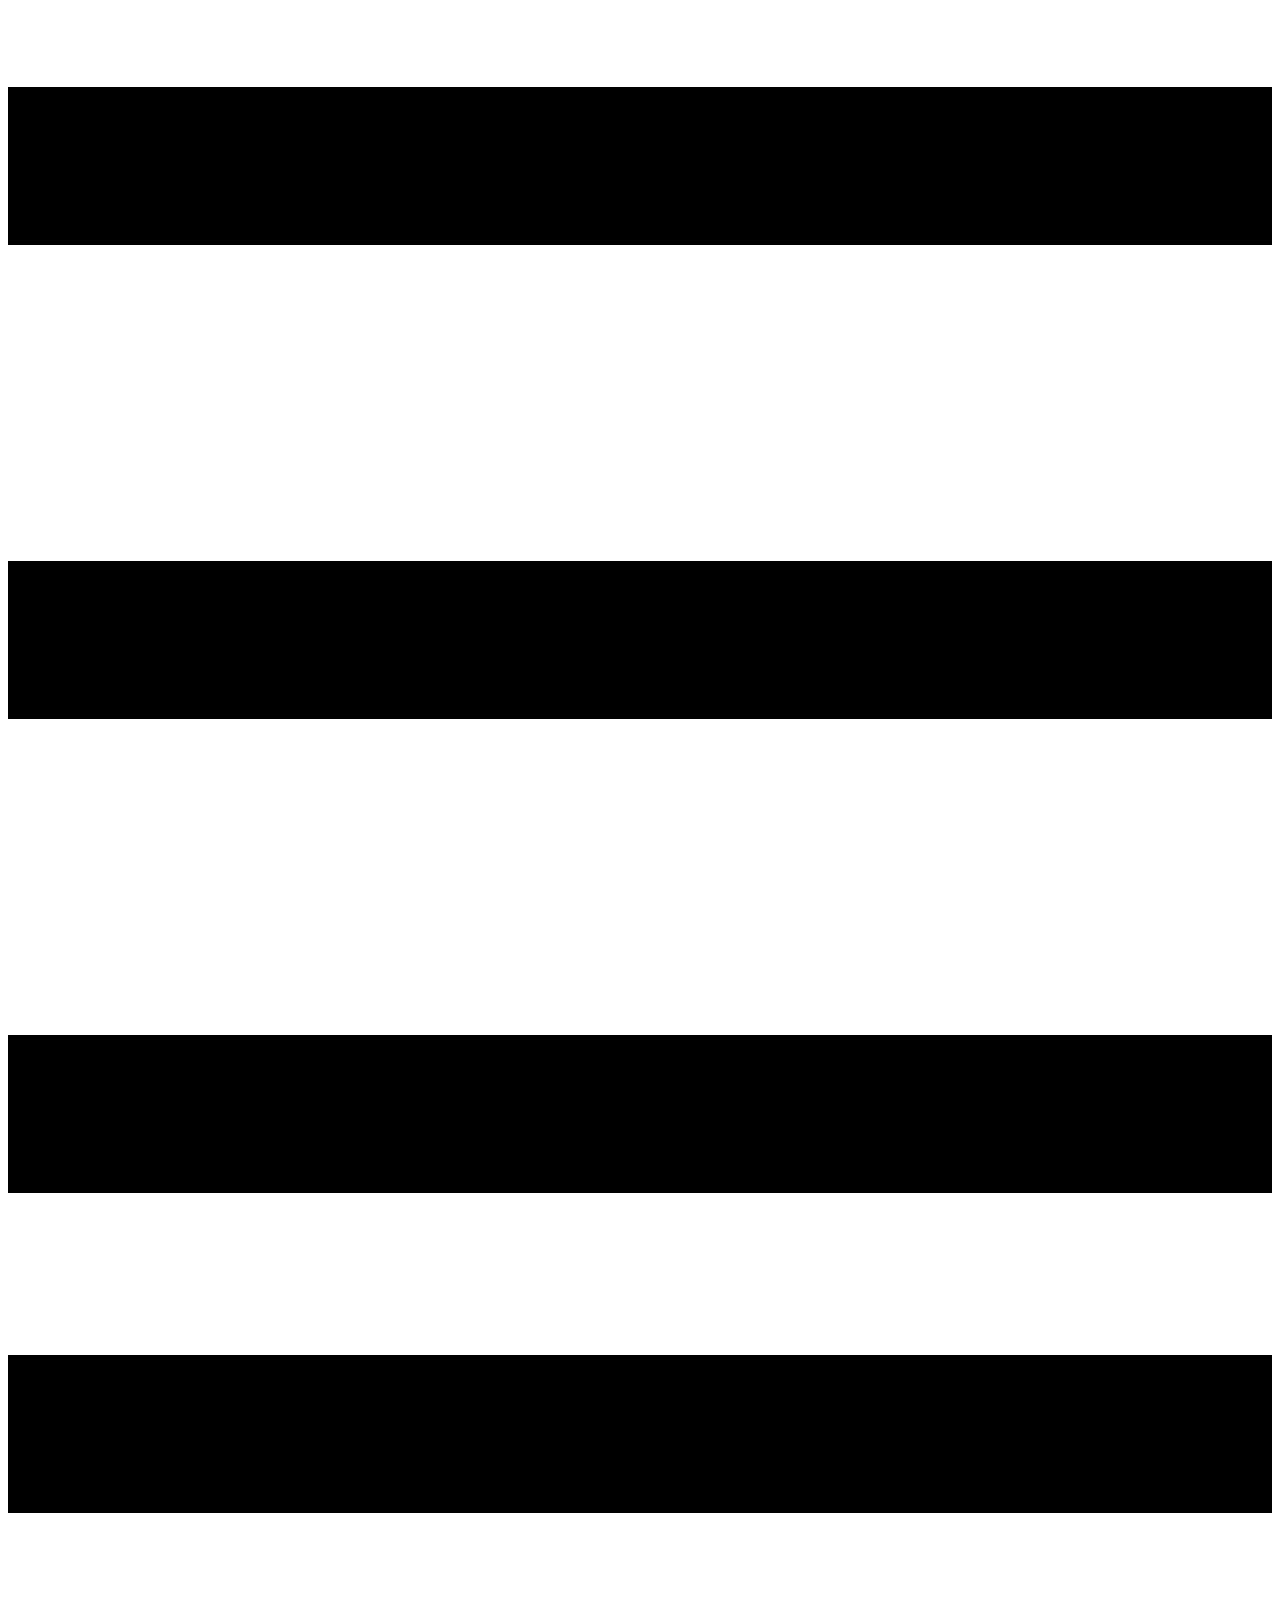
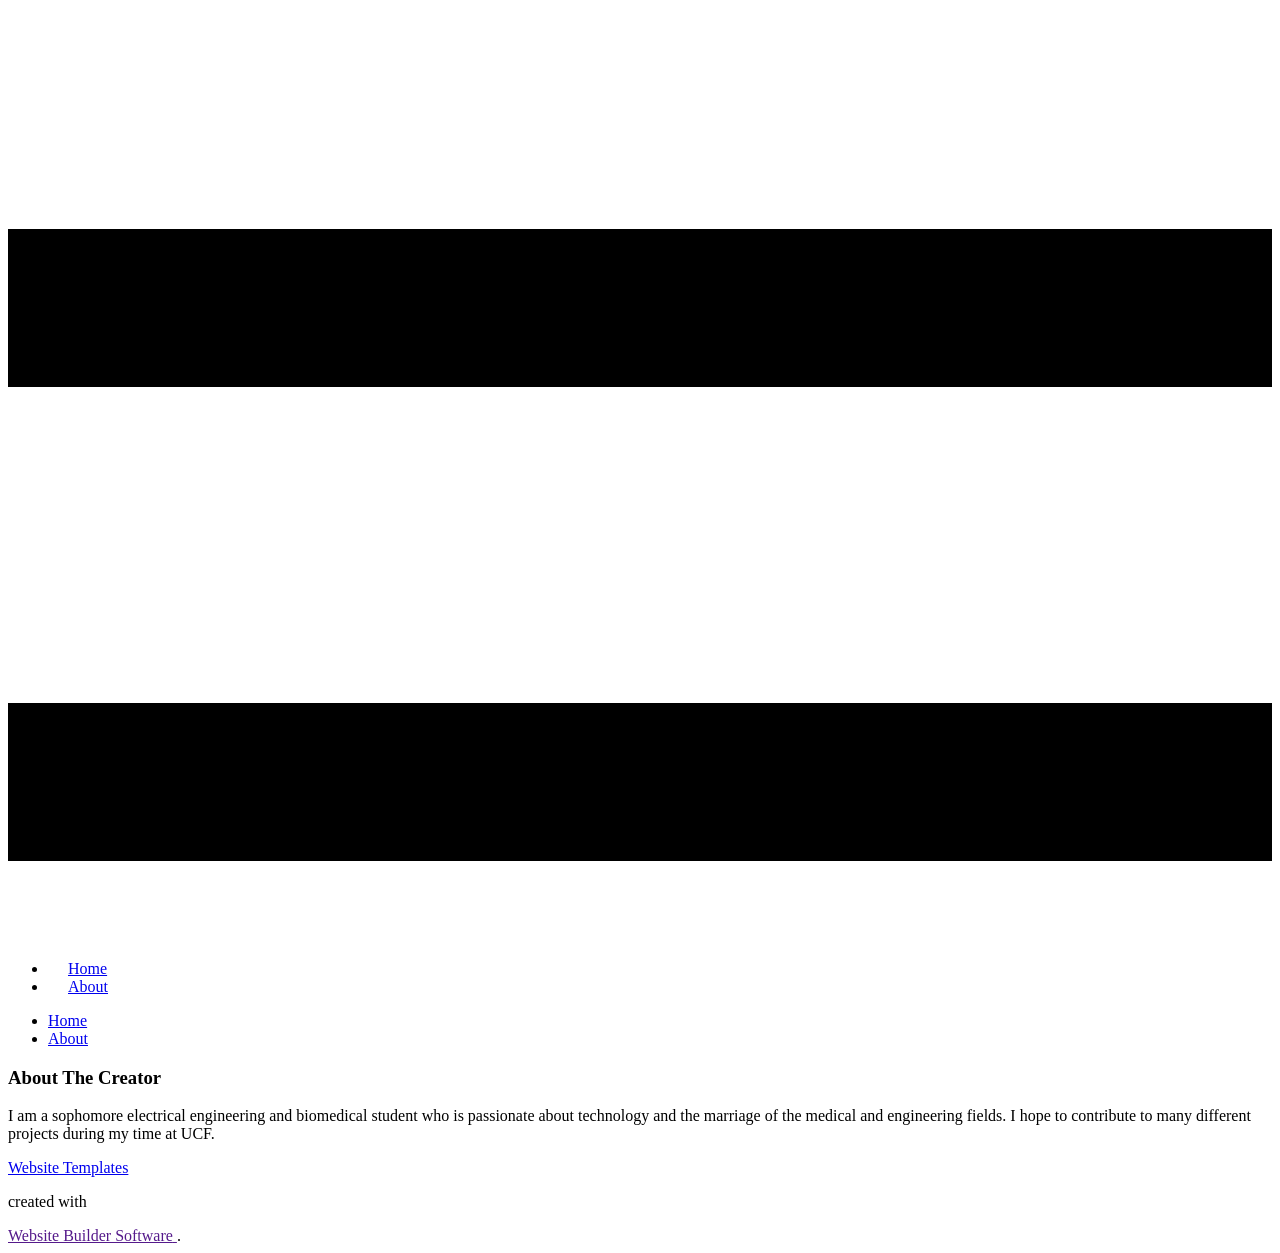
==== About.html @ bc59929b "Update About.html" ====
<!DOCTYPE html>
<html style="font-size: 16px;">
  <head>
    <meta name="viewport" content="width=device-width, initial-scale=1.0">
    <meta charset="utf-8">
    <meta name="keywords" content="">
    <meta name="description" content="">
    <title>About</title>
    <link rel="stylesheet" href="nicepage.css" media="screen">
<link rel="stylesheet" href="About.css" media="screen">
    <script class="u-script" type="text/javascript" src="jquery.js" defer=""></script>
    <script class="u-script" type="text/javascript" src="nicepage.js" defer=""></script>
    <meta name="generator" content="Nicepage 4.12.5, nicepage.com">
    <link id="u-theme-google-font" rel="stylesheet" href="https://fonts.googleapis.com/css?family=Roboto:100,100i,300,300i,400,400i,500,500i,700,700i,900,900i|Open+Sans:300,300i,400,400i,500,500i,600,600i,700,700i,800,800i">
    
    
    <script type="application/ld+json">{
		"@context": "http://schema.org",
		"@type": "Organization",
		"name": ""
}</script>
    <meta name="theme-color" content="#478ac9">
    <meta property="og:title" content="About">
    <meta property="og:type" content="website">
  </head>
  <body class="u-body u-xl-mode"><header class="u-clearfix u-header u-header" id="sec-9155"><div class="u-clearfix u-sheet u-sheet-1">
        <nav class="u-menu u-menu-dropdown u-offcanvas u-menu-1">
          <div class="menu-collapse" style="font-size: 1rem; letter-spacing: 0px;">
            <a class="u-button-style u-custom-left-right-menu-spacing u-custom-padding-bottom u-custom-top-bottom-menu-spacing u-nav-link u-text-active-palette-1-base u-text-hover-palette-2-base" href="#">
              <svg class="u-svg-link" viewBox="0 0 24 24"><use xmlns:xlink="http://www.w3.org/1999/xlink" xlink:href="#menu-hamburger"></use></svg>
              <svg class="u-svg-content" version="1.1" id="menu-hamburger" viewBox="0 0 16 16" x="0px" y="0px" xmlns:xlink="http://www.w3.org/1999/xlink" xmlns="http://www.w3.org/2000/svg"><g><rect y="1" width="16" height="2"></rect><rect y="7" width="16" height="2"></rect><rect y="13" width="16" height="2"></rect>
</g></svg>
            </a>
          </div>
          <div class="u-custom-menu u-nav-container">
            <ul class="u-nav u-unstyled u-nav-1"><li class="u-nav-item"><a class="u-button-style u-nav-link u-text-active-palette-1-base u-text-hover-palette-2-base" href="Home.html" style="padding: 10px 20px;">Home</a>
</li><li class="u-nav-item"><a class="u-button-style u-nav-link u-text-active-palette-1-base u-text-hover-palette-2-base" href="About.html" target="_blank" style="padding: 10px 20px;">About</a>
</li></ul>
          </div>
          <div class="u-custom-menu u-nav-container-collapse">
            <div class="u-black u-container-style u-inner-container-layout u-opacity u-opacity-95 u-sidenav">
              <div class="u-inner-container-layout u-sidenav-overflow">
                <div class="u-menu-close"></div>
                <ul class="u-align-center u-nav u-popupmenu-items u-unstyled u-nav-2"><li class="u-nav-item"><a class="u-button-style u-nav-link" href="Home.html">Home</a>
</li><li class="u-nav-item"><a class="u-button-style u-nav-link" href="About.html" target="_blank">About</a>
</li></ul>
              </div>
            </div>
            <div class="u-black u-menu-overlay u-opacity u-opacity-70"></div>
          </div>
        </nav>
      </div></header>
    <section class="u-align-center u-clearfix u-palette-1-base u-section-1" id="carousel_ede1">
      <div class="u-expanded-width u-palette-3-base u-shape u-shape-rectangle u-shape-1"></div>
      <div class="u-clearfix u-layout-wrap u-layout-wrap-1">
        <div class="u-layout">
          <div class="u-layout-row">
            <div class="u-align-left u-container-style u-layout-cell u-right-cell u-size-30 u-white u-layout-cell-1">
              <div class="u-container-layout u-container-layout-1">
                <h3 class="u-text u-text-palette-3-base u-text-1">About The Creator</h3>
                <p class="u-text u-text-2">I am a sophomore electrical engineering and biomedical student who is passionate about technology and the marriage of the medical and engineering fields. I hope to contribute to many different projects during my time at UCF. </p>
              </div>
            </div>
            <div class="u-container-style u-image u-layout-cell u-left-cell u-size-30 u-image-1" data-image-width="256" data-image-height="256">
              <div class="u-container-layout u-container-layout-2"></div>
            </div>
          </div>
        </div>
      </div>
    </section>
    
    
    <footer class="u-align-center u-clearfix u-footer u-grey-80 u-footer" id="sec-a524"><div class="u-align-left u-clearfix u-sheet u-sheet-1"></div></footer>
    <section class="u-backlink u-clearfix u-grey-80">
      <a class="u-link" href="https://nicepage.com/website-templates" target="_blank">
        <span>Website Templates</span>
      </a>
      <p class="u-text">
        <span>created with</span>
      </p>
      <a class="u-link" href="" target="_blank">
        <span>Website Builder Software</span>
      </a>. 
    </section>
  </body>
</html>
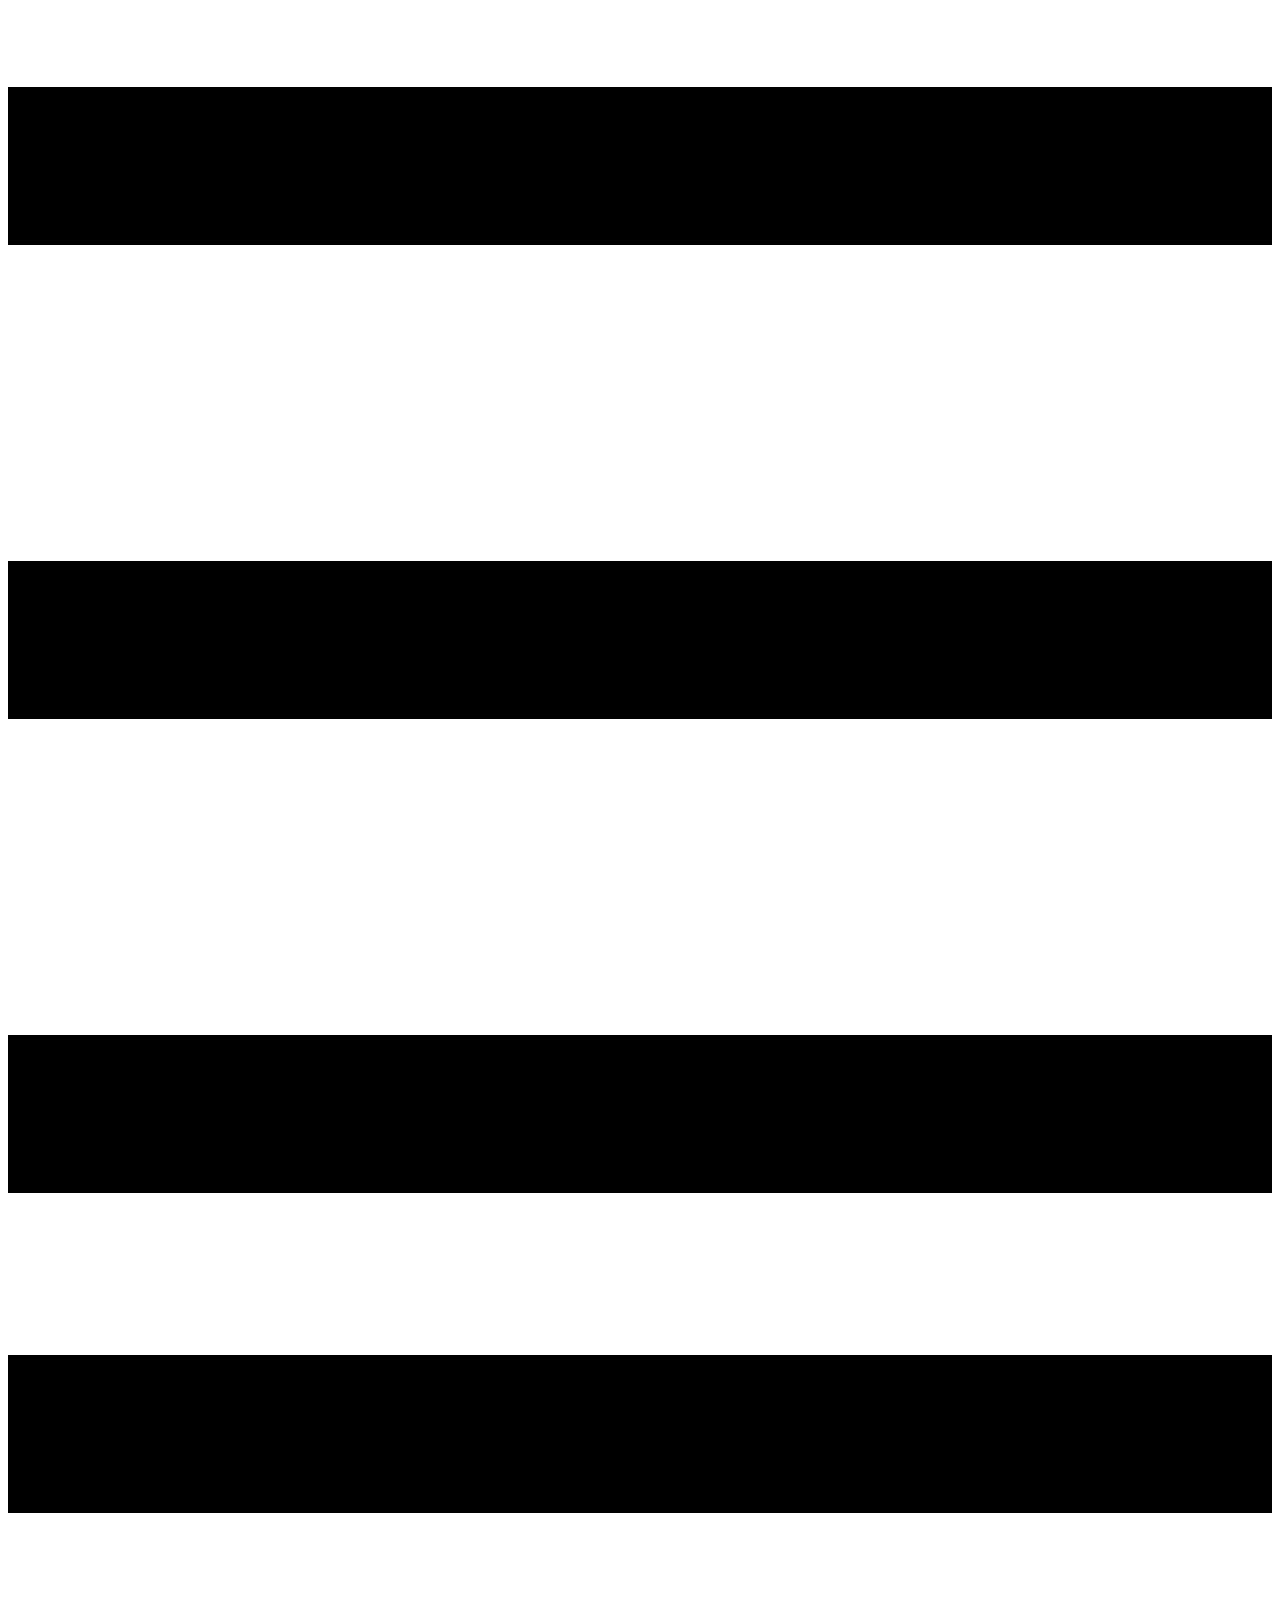
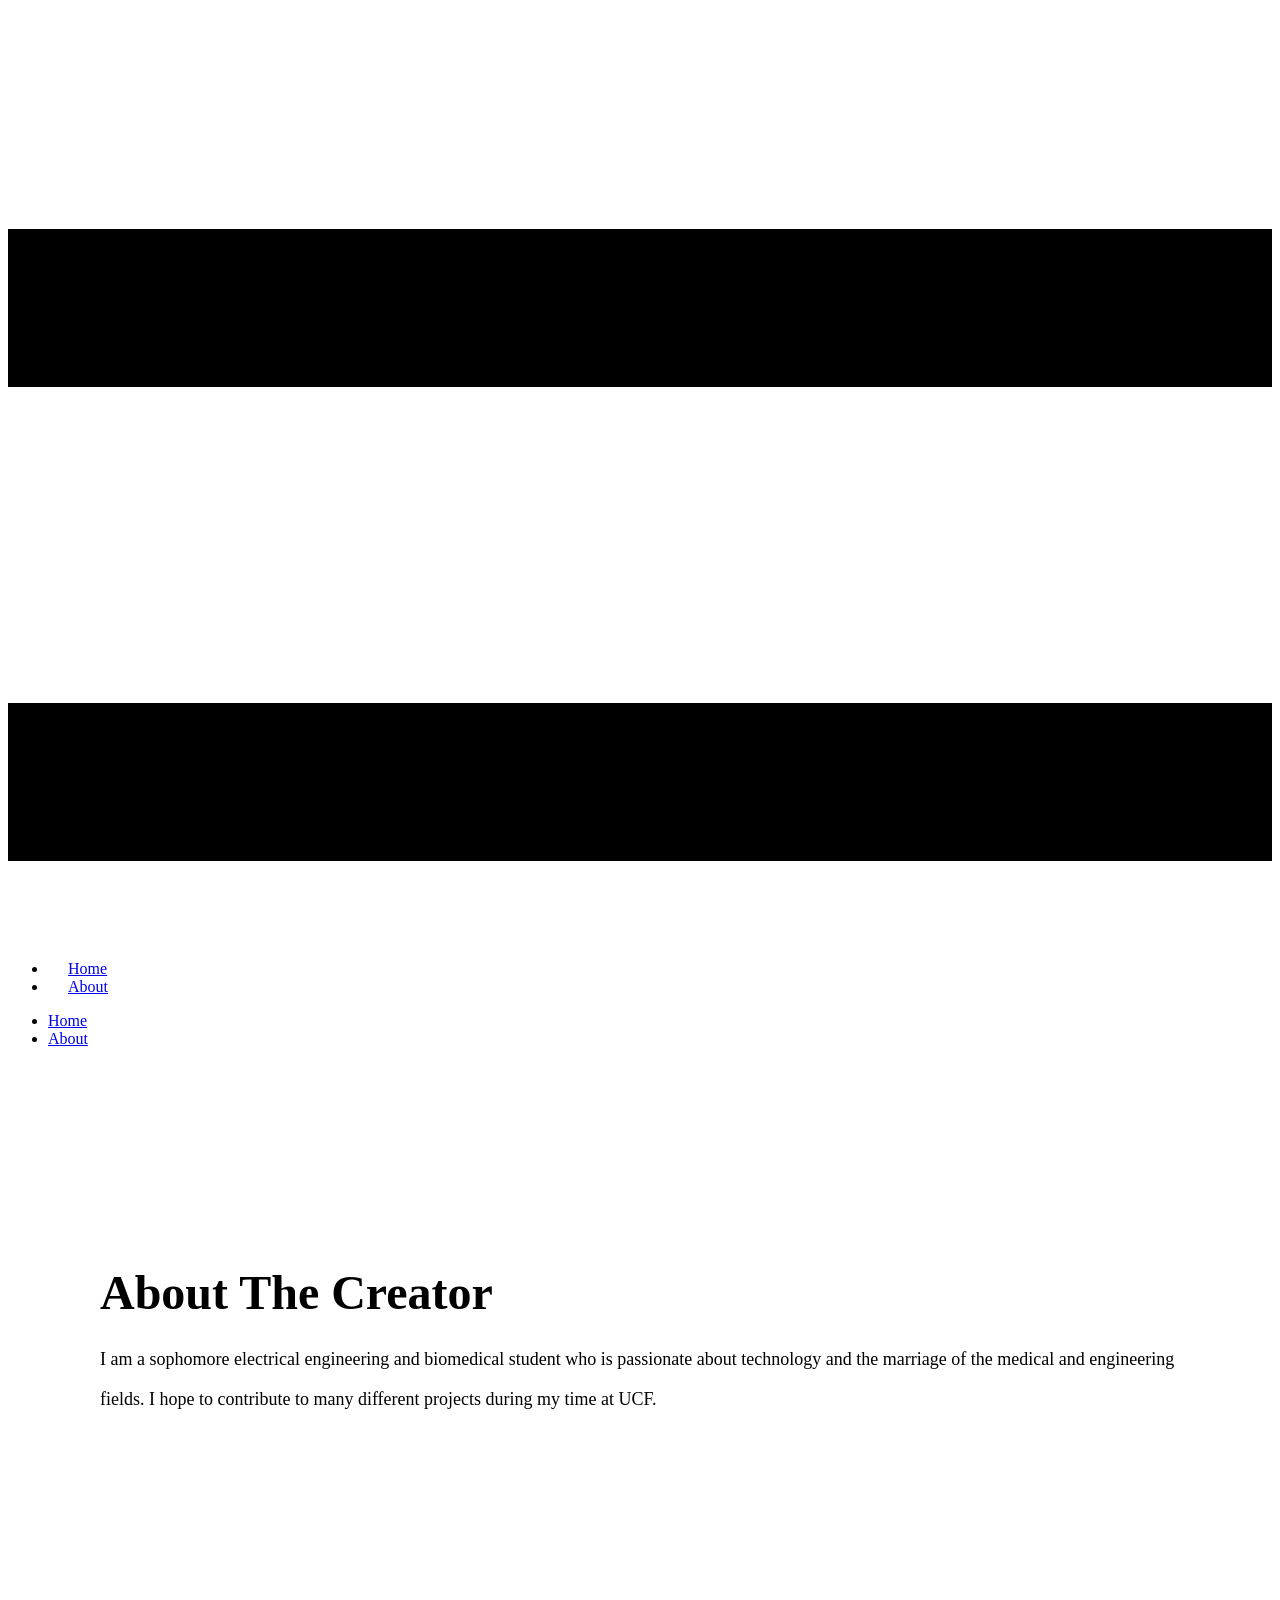
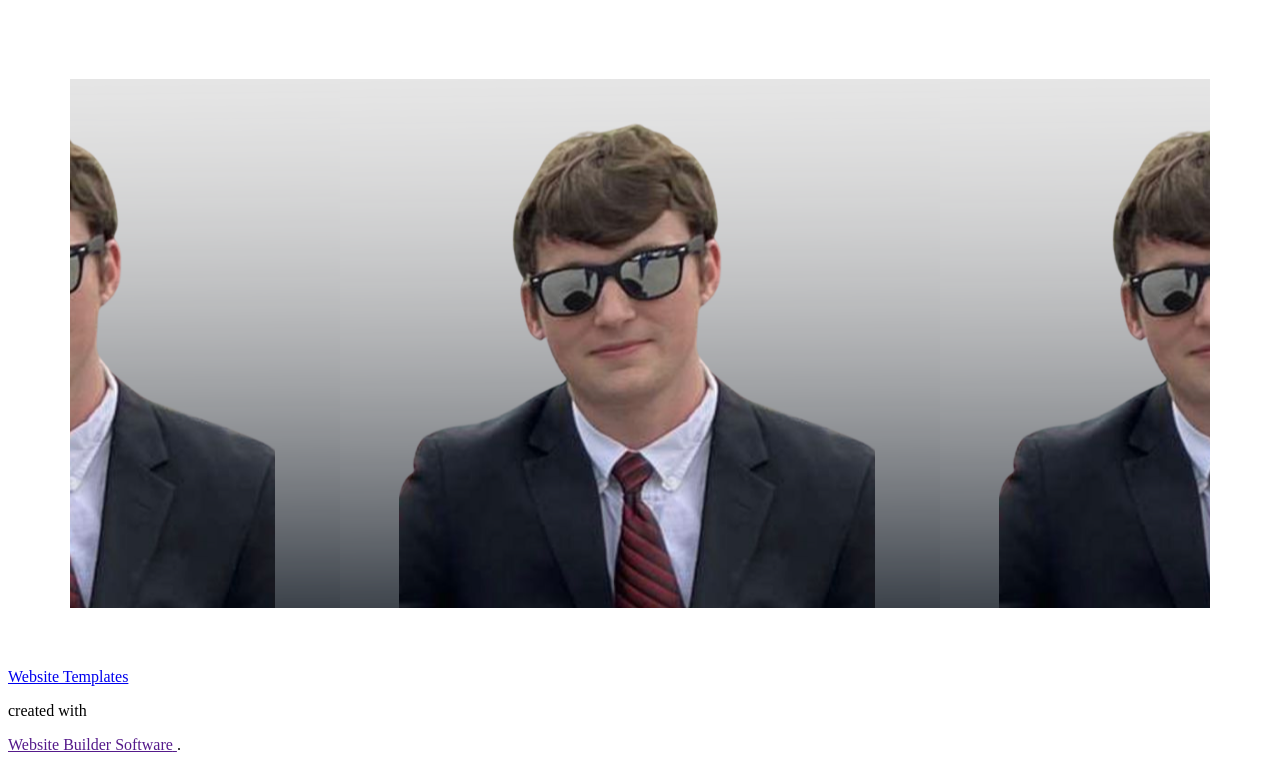
==== commit fdafc9e9: "added stuff" ====
--- a/About.html
+++ b/About.html
@@ -19,7 +19,7 @@
 		"@type": "Organization",
 		"name": ""
 }</script>
-    <meta name="theme-color" content="#478ac9">
+    <meta name="theme-color" content="#F02828">
     <meta property="og:title" content="About">
     <meta property="og:type" content="website">
   </head>
--- a/About.css
+++ b/About.css
@@ -0,0 +1,120 @@
+ .u-section-1 {
+  background-image: none;
+  min-height: 700px;
+}
+
+.u-section-1 .u-shape-1 {
+  height: 271px;
+  margin-bottom: 0;
+  margin-top: 0;
+}
+
+.u-section-1 .u-layout-wrap-1 {
+  width: 1140px;
+  margin: -185px auto 60px;
+}
+
+.u-section-1 .u-layout-cell-1 {
+  min-height: 529px;
+  background-image: none;
+}
+
+.u-section-1 .u-container-layout-1 {
+  padding: 30px;
+}
+
+.u-section-1 .u-text-1 {
+  font-weight: 700;
+  font-size: 3rem;
+  margin: 85px 0 0;
+}
+
+.u-section-1 .u-text-2 {
+  font-size: 1.125rem;
+  line-height: 2.2;
+  font-weight: 400;
+  margin: 20px 0 0;
+}
+
+.u-section-1 .u-image-1 {
+  min-height: 529px;
+  background-image: url("images/photostudio-3-designify.png");
+  background-position: 50% 50%;
+}
+
+.u-section-1 .u-container-layout-2 {
+  padding: 30px 0 0 30px;
+}
+
+@media (max-width: 1199px) {
+   .u-section-1 {
+    min-height: 588px;
+  }
+
+  .u-section-1 .u-layout-wrap-1 {
+    width: 940px;
+  }
+
+  .u-section-1 .u-layout-cell-1 {
+    min-height: 436px;
+  }
+
+  .u-section-1 .u-image-1 {
+    min-height: 436px;
+  }
+}
+
+@media (max-width: 991px) {
+   .u-section-1 {
+    min-height: 464px;
+  }
+
+  .u-section-1 .u-layout-wrap-1 {
+    width: 720px;
+  }
+
+  .u-section-1 .u-layout-cell-1 {
+    min-height: 100px;
+  }
+
+  .u-section-1 .u-image-1 {
+    min-height: 334px;
+  }
+}
+
+@media (max-width: 767px) {
+   .u-section-1 {
+    min-height: 766px;
+  }
+
+  .u-section-1 .u-layout-wrap-1 {
+    width: 540px;
+  }
+
+  .u-section-1 .u-image-1 {
+    min-height: 501px;
+  }
+
+  .u-section-1 .u-container-layout-2 {
+    padding-left: 10px;
+  }
+}
+
+@media (max-width: 575px) {
+   .u-section-1 {
+    min-height: 542px;
+  }
+
+  .u-section-1 .u-layout-wrap-1 {
+    width: 340px;
+  }
+
+  .u-section-1 .u-container-layout-1 {
+    padding-left: 20px;
+    padding-right: 20px;
+  }
+
+  .u-section-1 .u-image-1 {
+    min-height: 315px;
+  }
+}
